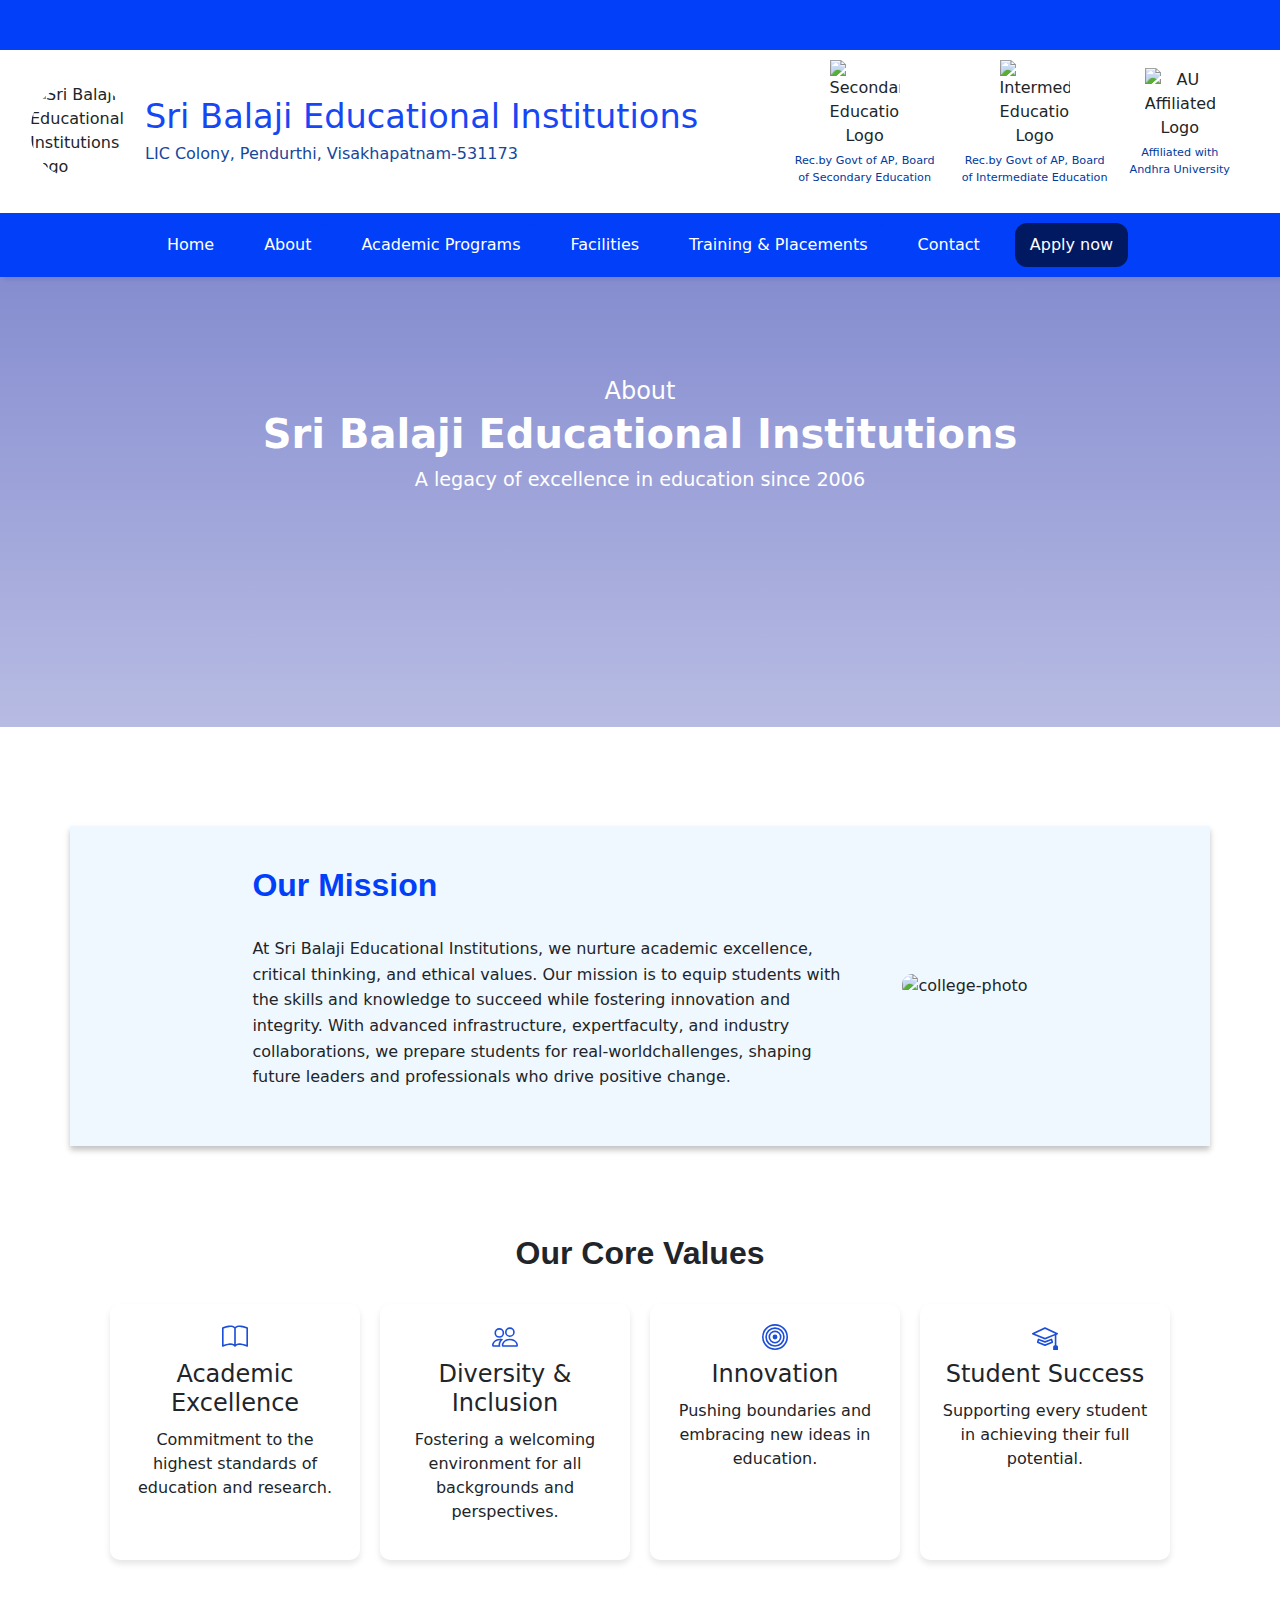
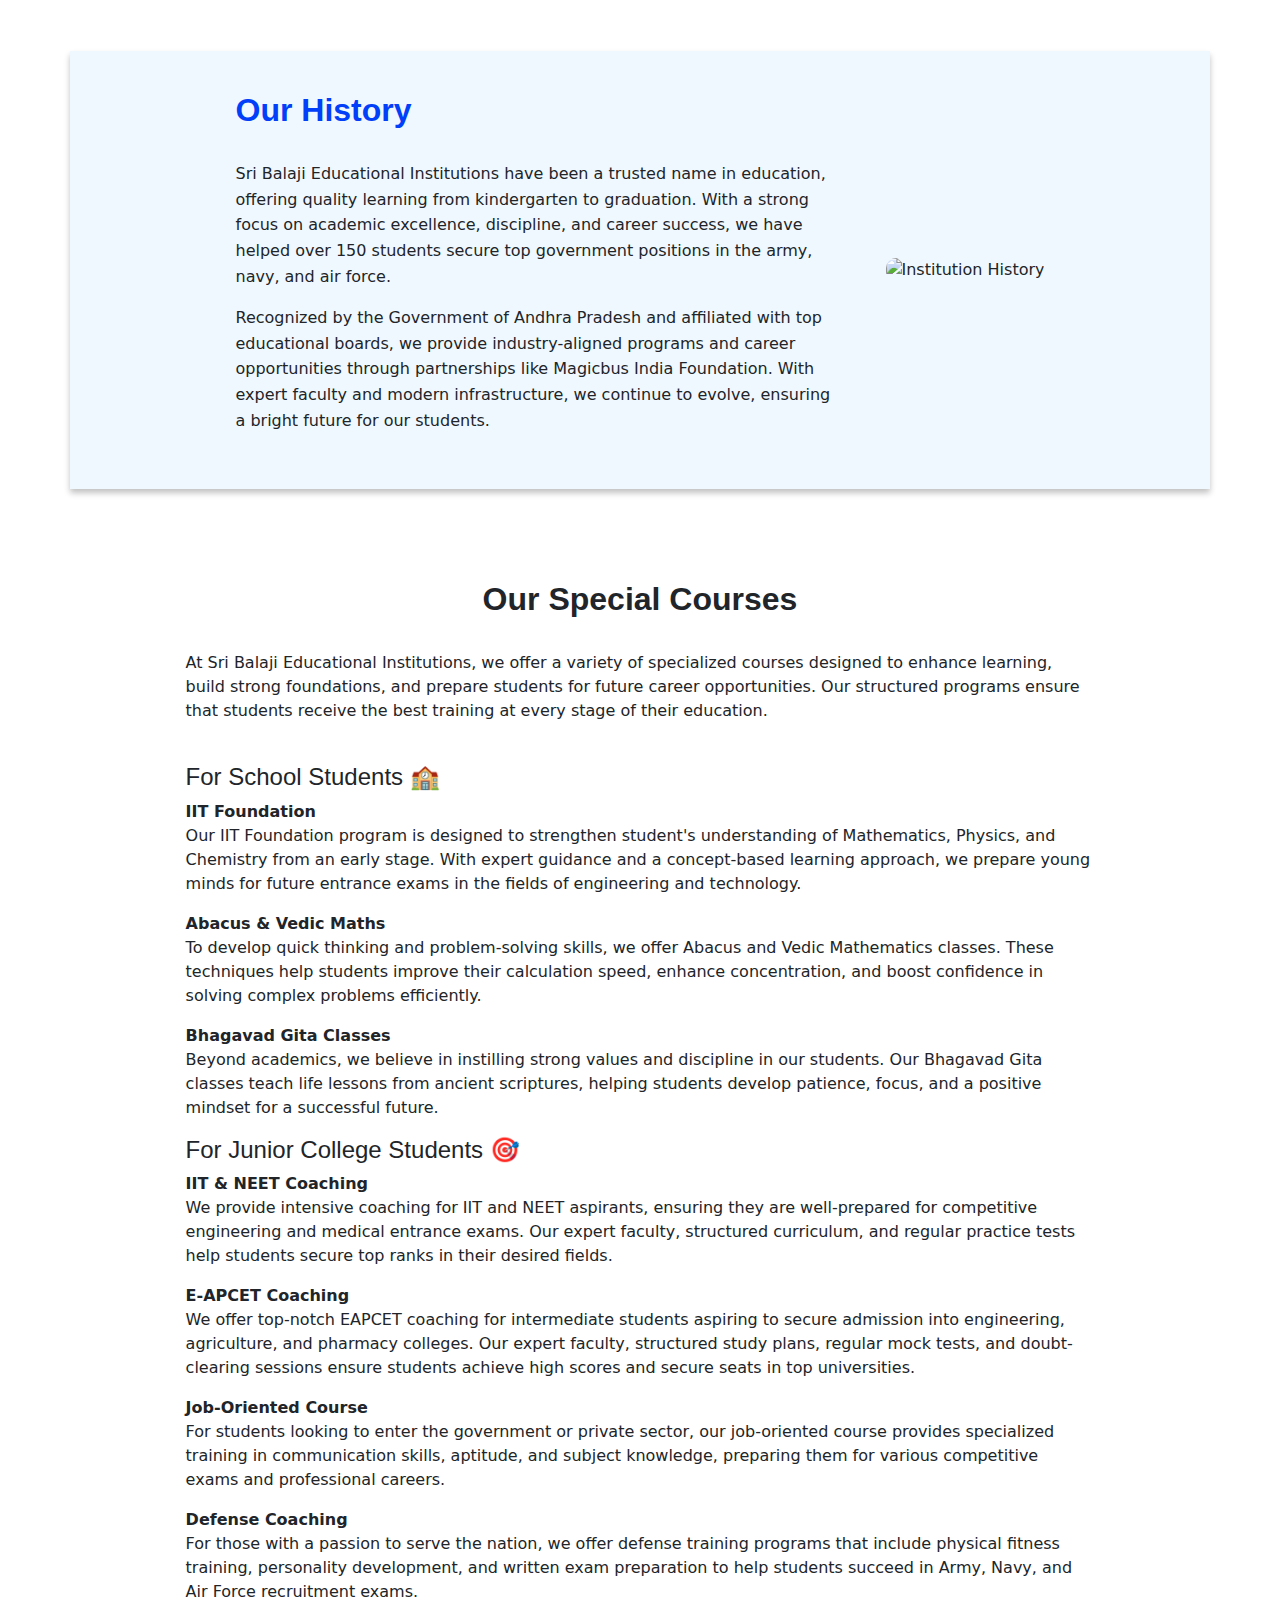
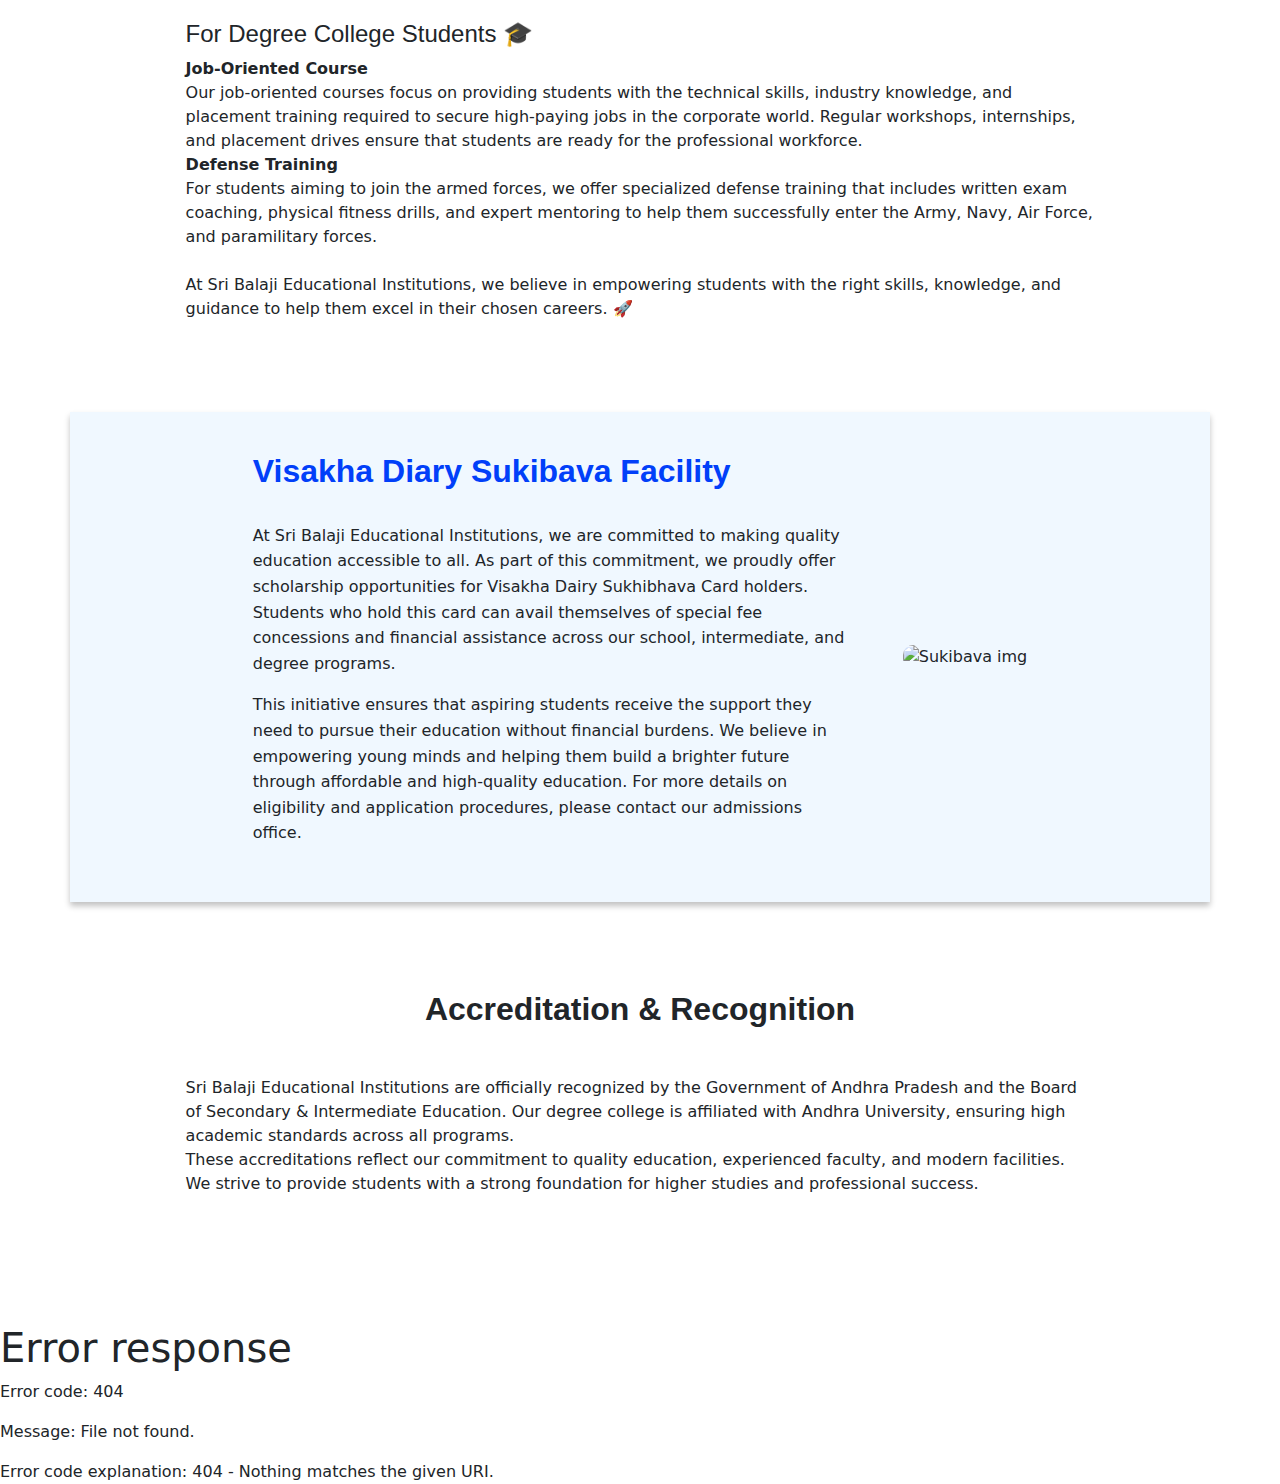
==== about.html @ daef5cfc "made some changes in color" ====
<!DOCTYPE html>
<html lang="en">
<head>
    <meta charset="UTF-8">
    <meta name="viewport" content="width=device-width, initial-scale=1.0">
    <title>Sri Balaji Educational Institutions</title>
    <link rel="stylesheet" href="header.css">
    <link rel="stylesheet" href="footer.css">
    <link rel="stylesheet" href="about.css">
    <link rel="stylesheet" href="https://cdn.jsdelivr.net/npm/bootstrap@5.3.3/dist/css/bootstrap.min.css">
    <link href="https://fonts.googleapis.com/css2?family=Roboto:wght@400;700&family=Open+Sans:wght@400;600&display=swap" rel="stylesheet">
    <link rel="icon" href="./Images/Favicon.png">
</head>
<body>
  <div id="header"></div>
    
  <div class="about-header">
      <h3>About </h3>
    <h2>Sri Balaji Educational Institutions</h2>
    <h6>A legacy of excellence in education since 2006</h6>
  </div><br> <br>

  <section class="container mission">
       <div class="text" >
        <h2>Our Mission</h2><br>
        <p>At Sri Balaji Educational Institutions, we nurture academic excellence, critical thinking, and ethical values. Our mission is to equip students with the skills and knowledge to succeed while fostering innovation and integrity.

        With advanced infrastructure, expertfaculty, and industry collaborations, we prepare students for real-worldchallenges, shaping future leaders and professionals who drive positive change.</p>
       </div>
        <img src="/Images/Mission DP.jpg" alt="college-photo">
  </section><br><br>

<section class="details">
  <h2>Our Core Values</h2><br>
  <div class="values">
      <div class="value-box">
        <svg xmlns="http://www.w3.org/2000/svg" width="26" height="26" fill="#1d4ed8" class="bi bi-book" viewBox="0 0 16 16">
          <path d="M1 2.828c.885-.37 2.154-.769 3.388-.893 1.33-.134 2.458.063 3.112.752v9.746c-.935-.53-2.12-.603-3.213-.493-1.18.12-2.37.461-3.287.811zm7.5-.141c.654-.689 1.782-.886 3.112-.752 1.234.124 2.503.523 3.388.893v9.923c-.918-.35-2.107-.692-3.287-.81-1.094-.111-2.278-.039-3.213.492zM8 1.783C7.015.936 5.587.81 4.287.94c-1.514.153-3.042.672-3.994 1.105A.5.5 0 0 0 0 2.5v11a.5.5 0 0 0 .707.455c.882-.4 2.303-.881 3.68-1.02 1.409-.142 2.59.087 3.223.877a.5.5 0 0 0 .78 0c.633-.79 1.814-1.019 3.222-.877 1.378.139 2.8.62 3.681 1.02A.5.5 0 0 0 16 13.5v-11a.5.5 0 0 0-.293-.455c-.952-.433-2.48-.952-3.994-1.105C10.413.809 8.985.936 8 1.783"/>
        </svg>    
          <h4>Academic Excellence</h4>
          <p>Commitment to the highest standards of education and research.</p>
      </div>
      <div class="value-box">
        <svg xmlns="http://www.w3.org/2000/svg" width="26" height="26" fill="#1d4ed8" class="bi bi-people" viewBox="0 0 16 16">
          <path d="M15 14s1 0 1-1-1-4-5-4-5 3-5 4 1 1 1 1zm-7.978-1L7 12.996c.001-.264.167-1.03.76-1.72C8.312 10.629 9.282 10 11 10c1.717 0 2.687.63 3.24 1.276.593.69.758 1.457.76 1.72l-.008.002-.014.002zM11 7a2 2 0 1 0 0-4 2 2 0 0 0 0 4m3-2a3 3 0 1 1-6 0 3 3 0 0 1 6 0M6.936 9.28a6 6 0 0 0-1.23-.247A7 7 0 0 0 5 9c-4 0-5 3-5 4q0 1 1 1h4.216A2.24 2.24 0 0 1 5 13c0-1.01.377-2.042 1.09-2.904.243-.294.526-.569.846-.816M4.92 10A5.5 5.5 0 0 0 4 13H1c0-.26.164-1.03.76-1.724.545-.636 1.492-1.256 3.16-1.275ZM1.5 5.5a3 3 0 1 1 6 0 3 3 0 0 1-6 0m3-2a2 2 0 1 0 0 4 2 2 0 0 0 0-4"/>
        </svg>
          <h4>Diversity & Inclusion</h4>
          <p>Fostering a welcoming environment for all backgrounds and perspectives.</p>
      </div>
      <div class="value-box">
        <svg xmlns="http://www.w3.org/2000/svg" width="26" height="26" fill="#1d4ed8" class="bi bi-bullseye" viewBox="0 0 16 16">
          <path d="M8 15A7 7 0 1 1 8 1a7 7 0 0 1 0 14m0 1A8 8 0 1 0 8 0a8 8 0 0 0 0 16"/>
          <path d="M8 13A5 5 0 1 1 8 3a5 5 0 0 1 0 10m0 1A6 6 0 1 0 8 2a6 6 0 0 0 0 12"/>
          <path d="M8 11a3 3 0 1 1 0-6 3 3 0 0 1 0 6m0 1a4 4 0 1 0 0-8 4 4 0 0 0 0 8"/>
          <path d="M9.5 8a1.5 1.5 0 1 1-3 0 1.5 1.5 0 0 1 3 0"/>
        </svg>
          <h4>Innovation</h4>
          <p>Pushing boundaries and embracing new ideas in education.</p>
      </div>
      <div class="value-box">
        <svg xmlns="http://www.w3.org/2000/svg" width="26" height="26" fill="#1d4ed8" class="bi bi-mortarboard" viewBox="0 0 16 16">
          <path d="M8.211 2.047a.5.5 0 0 0-.422 0l-7.5 3.5a.5.5 0 0 0 .025.917l7.5 3a.5.5 0 0 0 .372 0L14 7.14V13a1 1 0 0 0-1 1v2h3v-2a1 1 0 0 0-1-1V6.739l.686-.275a.5.5 0 0 0 .025-.917zM8 8.46 1.758 5.965 8 3.052l6.242 2.913z"/>
          <path d="M4.176 9.032a.5.5 0 0 0-.656.327l-.5 1.7a.5.5 0 0 0 .294.605l4.5 1.8a.5.5 0 0 0 .372 0l4.5-1.8a.5.5 0 0 0 .294-.605l-.5-1.7a.5.5 0 0 0-.656-.327L8 10.466zm-.068 1.873.22-.748 3.496 1.311a.5.5 0 0 0 .352 0l3.496-1.311.22.748L8 12.46z"/>
        </svg>
          <h4>Student Success</h4>
          <p>Supporting every student in achieving their full potential.</p>
      </div>
  </div>
  </section>

 <section class="container history">
    <div class="text">
        <h2>Our History</h2><br>
        <p>Sri Balaji Educational Institutions have been a trusted name in education, offering quality learning from kindergarten to graduation. With a strong focus on academic excellence, discipline, and career success, we have helped over 150 students secure top government positions in the army, navy, and air force.</p>
        <p>
          Recognized by the Government of Andhra Pradesh and affiliated with top educational boards, we provide industry-aligned programs and career opportunities through partnerships like Magicbus India Foundation. With expert faculty and modern infrastructure, we continue to evolve, ensuring a bright future for our students.
        </p>
    </div>
    <img src="/Images/College Photo-2.jpg" alt="Institution History">
 </section>

 <section class="special">
    <h2>Our Special Courses</h2><br>
    <p>At Sri Balaji Educational Institutions, we offer a variety of specialized courses designed to enhance learning, build strong foundations, and prepare students for future career opportunities. Our structured programs ensure that students receive the best training at every stage of their education.</p><br>

      <div>
        <h4>For School Students 🏫</h4>
        <div class="scl-spl">
          <p><b>IIT Foundation</b><br>
          Our IIT Foundation program is designed to strengthen student's understanding of Mathematics, Physics, and Chemistry from an early stage. With expert guidance and a concept-based learning approach, we prepare young minds for future entrance exams in the fields of engineering and technology.</p>
          
          <p><b>Abacus & Vedic Maths</b><br>
          To develop quick thinking and problem-solving skills, we offer Abacus and Vedic Mathematics classes. These techniques help students improve their calculation speed, enhance concentration, and boost confidence in solving complex problems efficiently.</p>

          <p><b>Bhagavad Gita Classes</b><br>
          Beyond academics, we believe in instilling strong values and discipline in our students. Our Bhagavad Gita classes teach life lessons from ancient scriptures, helping students develop patience, focus, and a positive mindset for a successful future.</p>
        </div>
      </div>
      
      <div>
        <h4>For Junior College Students 🎯</h4>
        <div class="int-spl">
          <p><b>IIT & NEET Coaching</b><br>We provide intensive coaching for IIT and NEET aspirants, ensuring they are well-prepared for competitive engineering and medical entrance exams. Our expert faculty, structured curriculum, and regular practice tests help students secure top ranks in their desired fields.</p>

          <p><b>E-APCET Coaching</b><br>
            We offer top-notch EAPCET coaching for intermediate students aspiring to secure admission into engineering, agriculture, and pharmacy colleges. Our expert faculty, structured study plans, regular mock tests, and doubt-clearing sessions ensure students achieve high scores and secure seats in top universities.</p>
          
          <p><b>Job-Oriented Course</b><br>
            For students looking to enter the government or private sector, our job-oriented course provides specialized training in communication skills, aptitude, and subject knowledge, preparing them for various competitive exams and professional careers.</p>  

          <p> <b>Defense Coaching</b><br>
            For those with a passion to serve the nation, we offer defense training programs that include physical fitness training, personality development, and written exam preparation to help students succeed in Army, Navy, and Air Force recruitment exams.</p>  
        </div>
      </div>
      
      <h4>For Degree College Students 🎓</h4>
      <b>Job-Oriented Course</b><br>
      Our job-oriented courses focus on providing students with the technical skills, industry knowledge, and placement training required to secure high-paying jobs in the corporate world. Regular workshops, internships, and placement drives ensure that students are ready for the professional workforce.<br>
      
      <b>Defense Training</b><br>
      For students aiming to join the armed forces, we offer specialized defense training that includes written exam coaching, physical fitness drills, and expert mentoring to help them successfully enter the Army, Navy, Air Force, and paramilitary forces.<br><br>
      
      At Sri Balaji Educational Institutions, we believe in empowering students with the right skills, knowledge, and guidance to help them excel in their chosen careers. 🚀
      
 </section>

<section class="container vsk-dairy-facility">
  <div class="text">
    <h2>Visakha Diary Sukibava Facility</h2><br>
    <p>
      At Sri Balaji Educational Institutions, we are committed to making quality education accessible to all. As part of this commitment, we proudly offer scholarship opportunities for Visakha Dairy Sukhibhava Card holders. Students who hold this card can avail themselves of special fee concessions and financial assistance across our school, intermediate, and degree programs. 
    </p>
    <p>
      This initiative ensures that aspiring students receive the support they need to pursue their education without financial burdens. We believe in empowering young minds and helping them build a brighter future through affordable and high-quality education. For more details on eligibility and application procedures, please contact our admissions office.
    </p>
  </div>
  <img src="/Images/Sukibava.png" alt="Sukibava img">
</section><br><br>

<div class="credits">
  <h2>Accreditation & Recognition</h2>
  <p>Sri Balaji Educational Institutions are officially recognized by the Government of Andhra Pradesh and the Board of Secondary & Intermediate Education. Our degree college is affiliated with Andhra University, ensuring high academic standards across all programs.<br>These accreditations reflect our commitment to quality education, experienced faculty, and modern facilities. We strive to provide students with a strong foundation for higher studies and professional success.</p>
</div><br><br><br>

<div id="footer"></div>
<script src="script.js"></script>
</body>
</html>
---- header.css ----
body {
    margin: 0;
    font-family: Arial, sans-serif;
    height: 200vh;
}
.up-head{
    background-color: rgb(1, 63, 249);
    width: 100%;
    height: 50px;
}
.header {
    display: flex;
    justify-content: space-between; /* Space between left and right sections */
    align-items: center; /* Vertically align items */
    background-color: rgb(255, 255, 255);
    border-radius: 10px;
    padding: 10px 20px; /* Add padding for spacing */
}

.left-section {
    display: flex;
    align-items: center;
    gap: 15px; /* Adds space between logo and text */
    margin: 0 10px;
}

.left-section img {
    width: 100px; /* Responsive width */
    height: auto; /* Maintains aspect ratio */
    object-fit: contain;
    border-radius: 100%;
}

.left-section div {
    display: flex;
    flex-direction: column;
}

.left-section h1 {
    font-size: 2.1rem;
    margin: 0;
    color: #1747f4;
}

.left-section p {
    margin: 5px 0 0;
    font-size: 1rem;
    color: #16479b;
}

/* Right Section */
.right-section {
    display: flex;
    gap: 20px; /* Adds spacing between logo containers */
    align-items: center;
    margin: 0 30px;
}

.logo-container {
    display: flex;
    flex-direction: column; /* Stack logo and text vertically */
    align-items: center; /* Center align items */
    text-align: center;
    max-width: 150px; /* Optional: Constrain width for logos and text */
}

.logo-container img {
    width: 70px; /* Adjust logo size */
    height: auto; /* Maintain aspect ratio */
    object-fit: contain;
    transition: transform 0.3s ease; /* Smooth hover effect */
}

.logo-container img:hover {
    transform: scale(1.1); /* Slight zoom effect on hover */
}

.logo-container p {
    margin-top: 5px; /* Space between logo and text */
    font-size: 0.7rem;
    color: #003a9d; /* Text color */
}

/* Hide short text by default */
.short-text {
    display: none;
}

/* Responsive Design */
@media (max-width: 768px) {
    .header {
        flex-direction: column; /* Stack sections vertically */
        align-items: center;
        text-align: center;
        gap: 10px;
    }

    .left-section img {
        width: 60px;
        display: none; /* Adjust logo size for smaller screens */
    }

    .left-section h1 {
        font-size: 1.20rem;
    }

    .left-section p {
        font-size: 0.8rem;
    }

    .right-section {
        flex-wrap: wrap; /* Allows logos to wrap to a new line */
        justify-content: center;
        gap: 10px;
    }

    .logo-container {
        max-width: 80px; /* Shrink the logo container width */
    }

    .logo-container img {
        width: 40px;
        flex-direction: row; /* Reduce logo size for smaller devices */
    }

    .logo-container p {
        font-size: 0.60rem; /* Slightly smaller text */
    }

    .full-text {
        display: none; /* Hide the full text */
    }

    .short-text {
        display: block; /* Show the short text */
        font-size: 0.85rem; /* Slightly smaller font for short text */
    }
}

/* styles for .clg-navbar */ 
.clg-navbar {
    display: flex;
    justify-content: center; /* Center content */
    align-items: center;
    gap: 20px; /* Ensure even spacing between all buttons */
    padding: 10px 0;
    flex-wrap: wrap; /* Allow wrapping on smaller screens */
    box-shadow: 3px 3px 5px rgba(0, 0, 0, 0.1);
    background-color: rgb(1, 63, 249);
    transition: all 0.3s ease-in-out; /* Smooth transition */    
}
.fixed-nav {
    position: fixed;
    top: 0;
    width: 100%;
    z-index: 500;
    background-color: rgb(1, 63, 249); /* Adjust if needed */
    box-shadow: 0 4px 6px rgba(0, 0, 0, 0.1);
    padding: 10px 0; /* Ensure padding remains same */

}

.fixed-nav-padding {
    padding-top: 60px; /* Adjust based on navbar height */
}
/* Fix Content Shift */
body.fixed-nav-padding {
    padding-top: 60px; /* Prevents content jumping */
}

.clg-navbar a{
    text-decoration: none;
    padding: 10px 15px;
    border-radius: 5px;
    background-color: rgb(1, 63, 249);
    font-size: 1rem;
    transition: 0.3s ease;
    color: rgb(255, 255, 255);
}

.clg-navbar a:hover {
   background-color: rgb(169, 209, 244);
   color: rgb(27, 25, 25);
}

.dropdown{
    position: relative;
    display: inline-block;
}
.dropdown-btn{
    cursor: pointer;
    background-color: aliceblue;
    padding: 10px 15px;
    border-radius: 5px;
    display: block;
}
.dropdown-content {
    display: none;
    position: absolute;
    background-color: white;
    min-width: 150px;
    box-shadow: 0px 8px 16px rgba(0, 0, 0, 0.1);
    border-radius: 5px;
    flex-direction: column;
    left: 0;
    z-index: 200;
}
.dropdown-content a {
    padding: 10px;
    display: block;
    color: black;
    text-decoration: none;
    background-color: aliceblue;
}
.dropdown-content a:hover {
    background-color: #2151ff;
    color: rgb(229, 226, 226);
}
.dropdown:hover .dropdown-content {
    display: block;
}

/* Wrap both "Home" and other buttons in a flex container */
.clg-navbar > * {
    display: flex;
    align-items: center;
    gap: 20px; /* Ensures equal spacing between all elements */
}

.a-btn{
    background-color: #011961 !important;
    color: rgb(255, 255, 255) !important;
    border-radius: 12px !important; 
}
.a-btn:hover{
    background-color: #052480 !important;
    border: 2px solid rgb(173, 208, 236); 
}
  

/* Menu Icon (Hidden on Large Screens) */
.menu-icon {
    font-size: 1.8rem;
    background: none;
    border: none;
    cursor: pointer;
    display: none; /* Hidden on large screens */
    position: absolute;
    right: 20px;
    color: whitesmoke;
}
/* Sidebar (Initially Hidden for Small Screens) */
.sidebar {
    display: none;
    flex-direction: column;
    position: fixed;
    top: 0;
    right: 0;
    width: 250px;
    height: 100vh;
    background: rgb(255, 255, 255);
    box-shadow: -4px 0 6px rgba(0, 0, 0, 0.1);
    padding: 20px;
    z-index: 999;
}
/* Sidebar Buttons */
.sidebar a {
    text-decoration: none;
    display: block;
    color: black;
    padding: 12px;
    font-size: 1rem;
    background-color: transparent;
    cursor: pointer;
    transition: 0.3s;
}

.sidebar a:hover {
    background-color: #012dcb;
    color: white;
}

.sidebar-dropdown-content{
    display: none;
    padding-left: 20px;
}
.sidebar-dropdown-btn{
    cursor: pointer;
    display: block;
    padding: 12px;
}
.sidebar-dropdown-content a{
    display: block;
    padding: 8px;
}
/* Close Icon */
.close-icon {
    font-size: 1.6rem;
    background: none;
    border: none;
    align-self: flex-end;
    cursor: pointer;
}

/* Responsive Styles */
@media (max-width: 768px) {
    .clg-navbar {
        justify-content: space-between; /* Move home button to left */
    }

    .nav-buttons {
        display: none; /* Hide normal buttons on small screens */
    }

    .menu-icon {
        display: block; /* Show menu icon on small screens */
    }
}
---- about.css ----
body {
    margin: 0;
    font-family: Arial, sans-serif;
    line-height:1.6;
    background-color: #f9f9f9;
}
.about-header {
    background-image: linear-gradient(rgba(21, 35, 164, 0.518), rgba(21, 35, 164, 0.304)), url('/Images/College\ Photo-1.jpg');
    background-repeat: no-repeat;
    background-size:cover;
    background-position: center;
    color: white;
    text-align: center;
    padding: 100px 20px;
    width: 100%;
    height: 50vh;
}
.about-header h2{
      font-size: 2.5rem;
      font-weight: 600;
      margin-bottom: 10px;    
} 
.about-header h3{
     font-size: 1.5rem;
     margin-bottom: 5px;
} 
.about-header h6{
     font-size: 1.2rem;  
}
.container {
    display: flex;
    flex-wrap: wrap;
    justify-content: center;
    align-items: center;
    padding: 40px 20px;
    gap: 40px;
    max-width: 87%;
    margin: auto;
    gap: 50px;
    background-color:aliceblue;
    margin-top: 4%;
    box-shadow: 0 4px 6px rgba(0, 0, 0, 0.244);
    padding-left: 8%; /* Space from the left */
    padding-right: 8%; /* Space from the right */
}

.text{
    flex: 1;
    max-width: 600px;
}
.text h2, .vsk-dairy-facility h2{
    font-family: 'Lucida Sans', 'Lucida Sans Regular', 'Lucida Grande', 'Lucida Sans Unicode', Geneva, Verdana, sans-serif;
    font-weight: 700;
    color: rgb(1, 63, 249);
}
.text p{
    line-height: 1.6;
}
.container img {
    max-width: 350px;
    height: auto;
    border-radius: 10px;
}
.details{
    text-align: center;
    padding: 40px 20px;
    background-color: white;
}
.details h2, .special h2, .credits h2{
    font-family: 'Lucida Sans', 'Lucida Sans Regular', 'Lucida Grande', 'Lucida Sans Unicode', Geneva, Verdana, sans-serif;
    font-weight: 700;
}
.values {
    display: flex;
    flex-wrap: wrap;
    justify-content: center;
    gap: 20px;
}
.value-box{
    background: #fff;
    box-shadow: 0 4px 6px rgba(0, 0, 0, 0.1);
    max-width: 250px;
    text-align: center;
    padding: 20px;
    border-radius: 10px;
}
.value-box h4{
    margin: 10px 0;
}
.history {
    background-color: aliceblue;
}
.history img{
    max-width: 400px;
    height: auto;
    border-radius: 10px; 
}
.scl-spl{
    display: flex;
    flex-direction: column;
}
.vsk-dairy-facility img{
    max-width: 400px;
    height: auto;
    border-radius: 10px;
}
.credits {
    display: flex;
    flex-direction: row; /* Arrange items side by side */
    align-items: center;
    justify-content: center;
    gap: 40px;
    padding: 40px 20px;
    flex-wrap: wrap; /* Ensures responsiveness */
    max-width: 87%; /* Controls width, adjust as needed */
    margin: auto; /* Centers the container */
    padding-left: 8%; /* Space from the left */
    padding-right: 8%; /* Space from the right */
}
.credits p{
    font-size: 1rem;
}
    
@media (max-width: 768px) {
    .container {
        flex-direction: column;
        text-align: center;
    }
    .container img {
        max-width: 100%;
    }
    .values {
        align-items: center;
    }
    .about-header h2 {
        font-size: 2rem;
    }
    .about-header h3 {
        font-size: 1.2rem;
    }
    .about-header h6 {
        font-size: 1rem;
    }
    .text {
        text-align: center;
    }
    .value-box {
        margin: auto;
    }
}
.special{
    justify-content: center;
    gap: 20px;
    padding: 40px 20px;
    max-width: 87%;
    margin: 4% auto;
    padding-left: 8%;
    padding-right: 8%;
}
.special h4{
    font-family: 'Lucida Sans', 'Lucida Sans Regular', 'Lucida Grande', 'Lucida Sans Unicode', Geneva, Verdana, sans-serif;
    font-weight: 500;
}
.special h2{
    text-align: center;
}
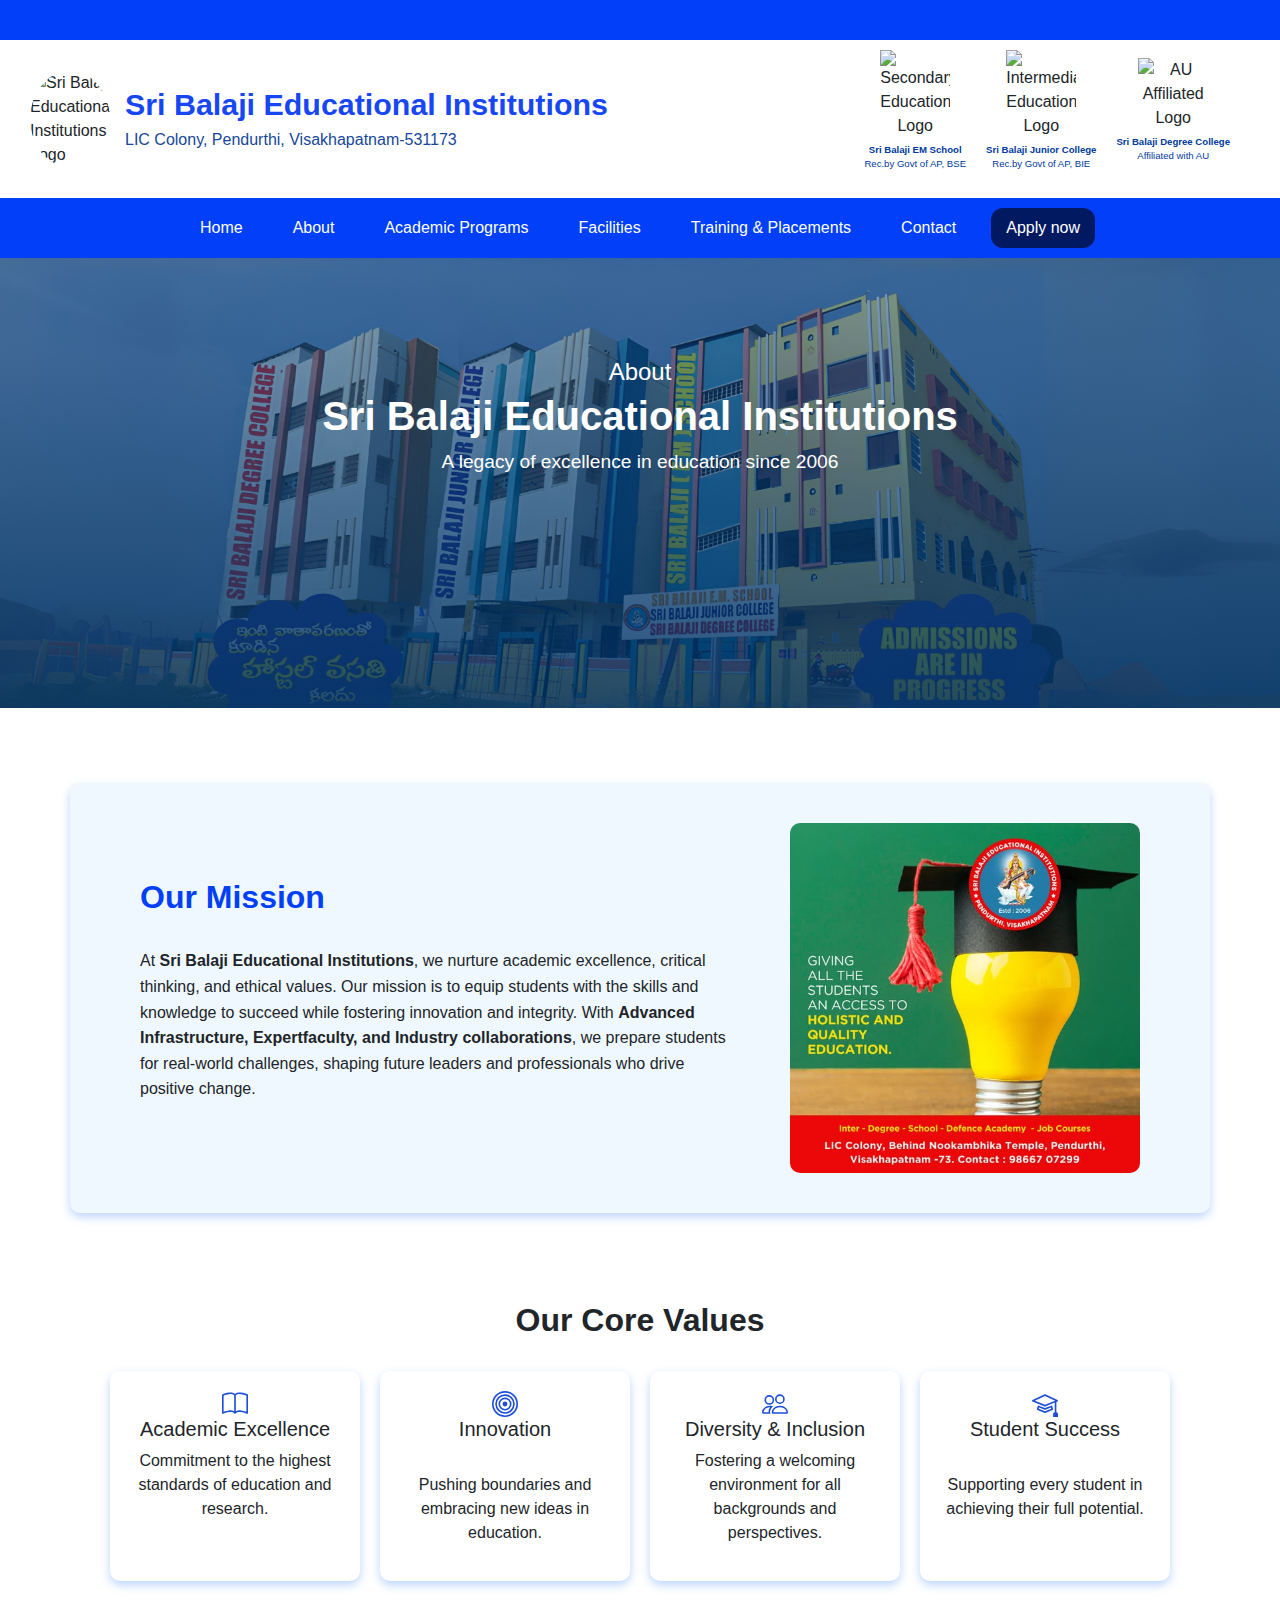
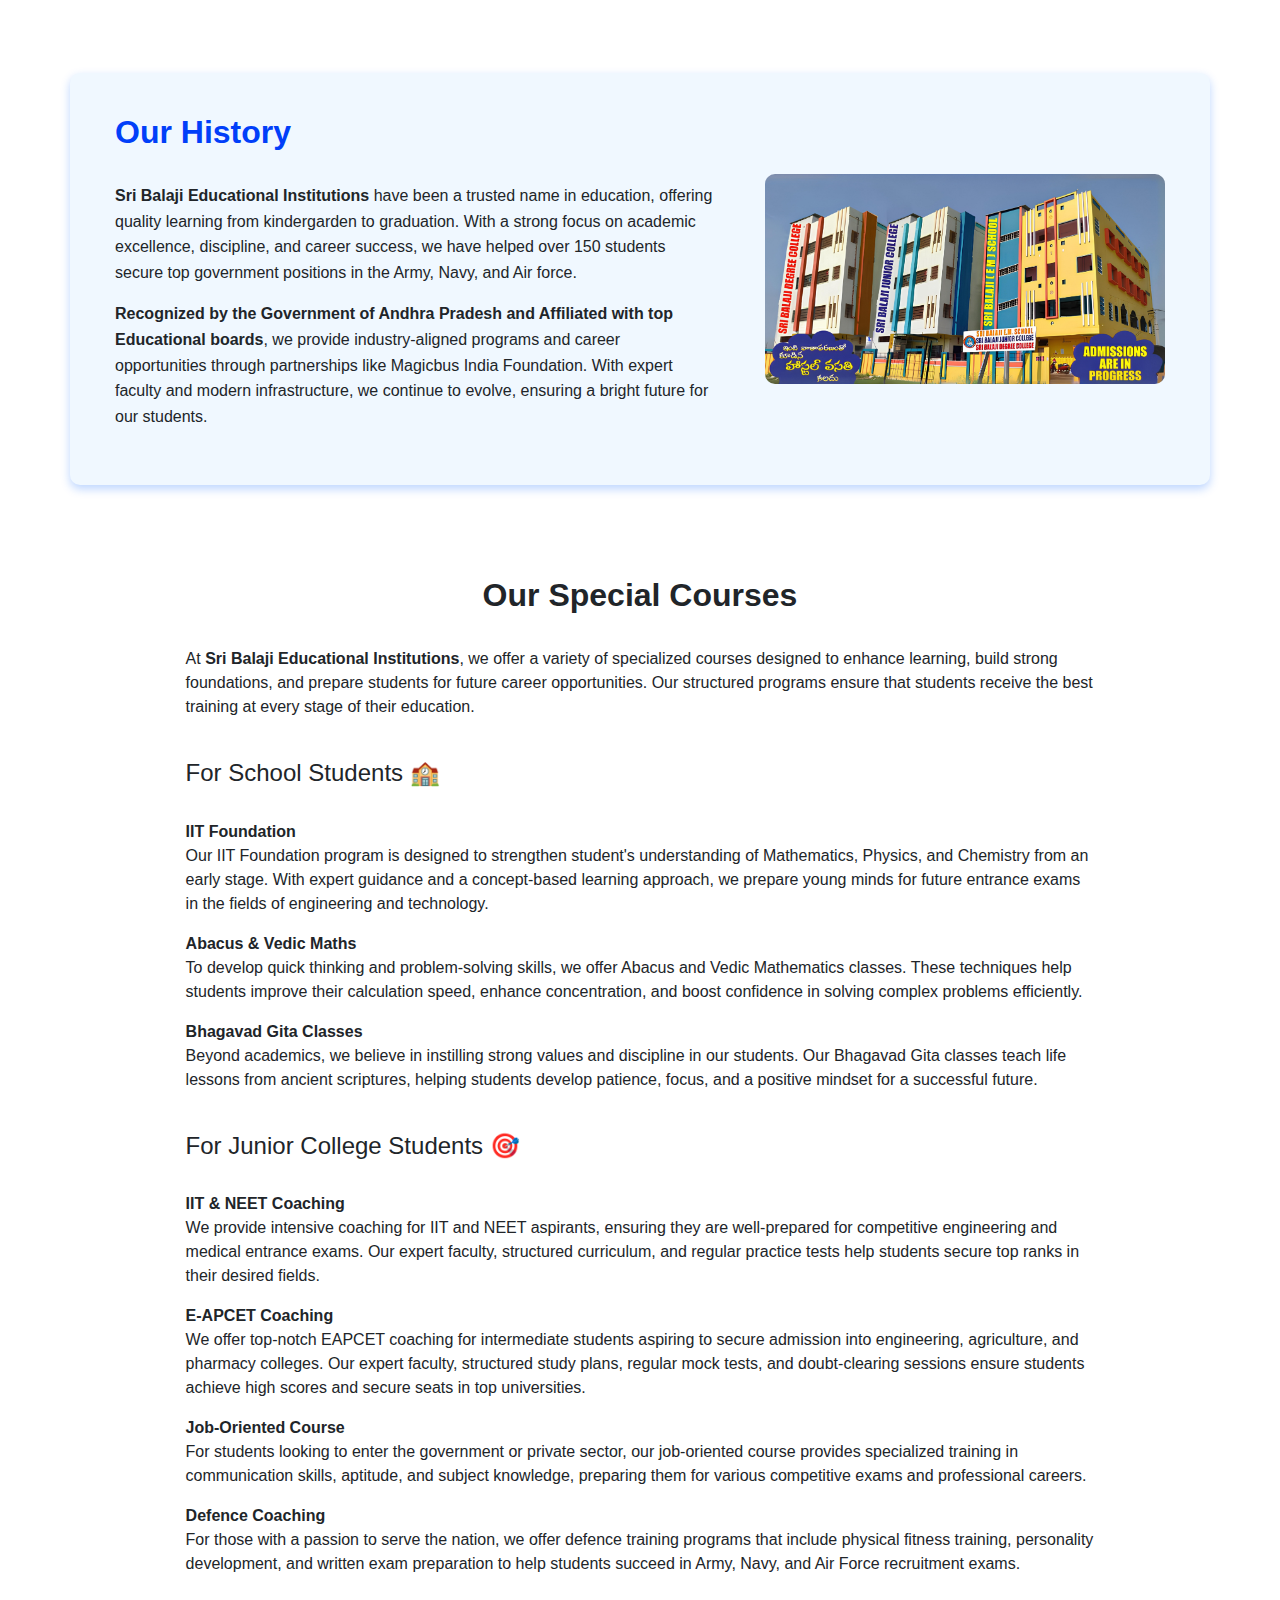
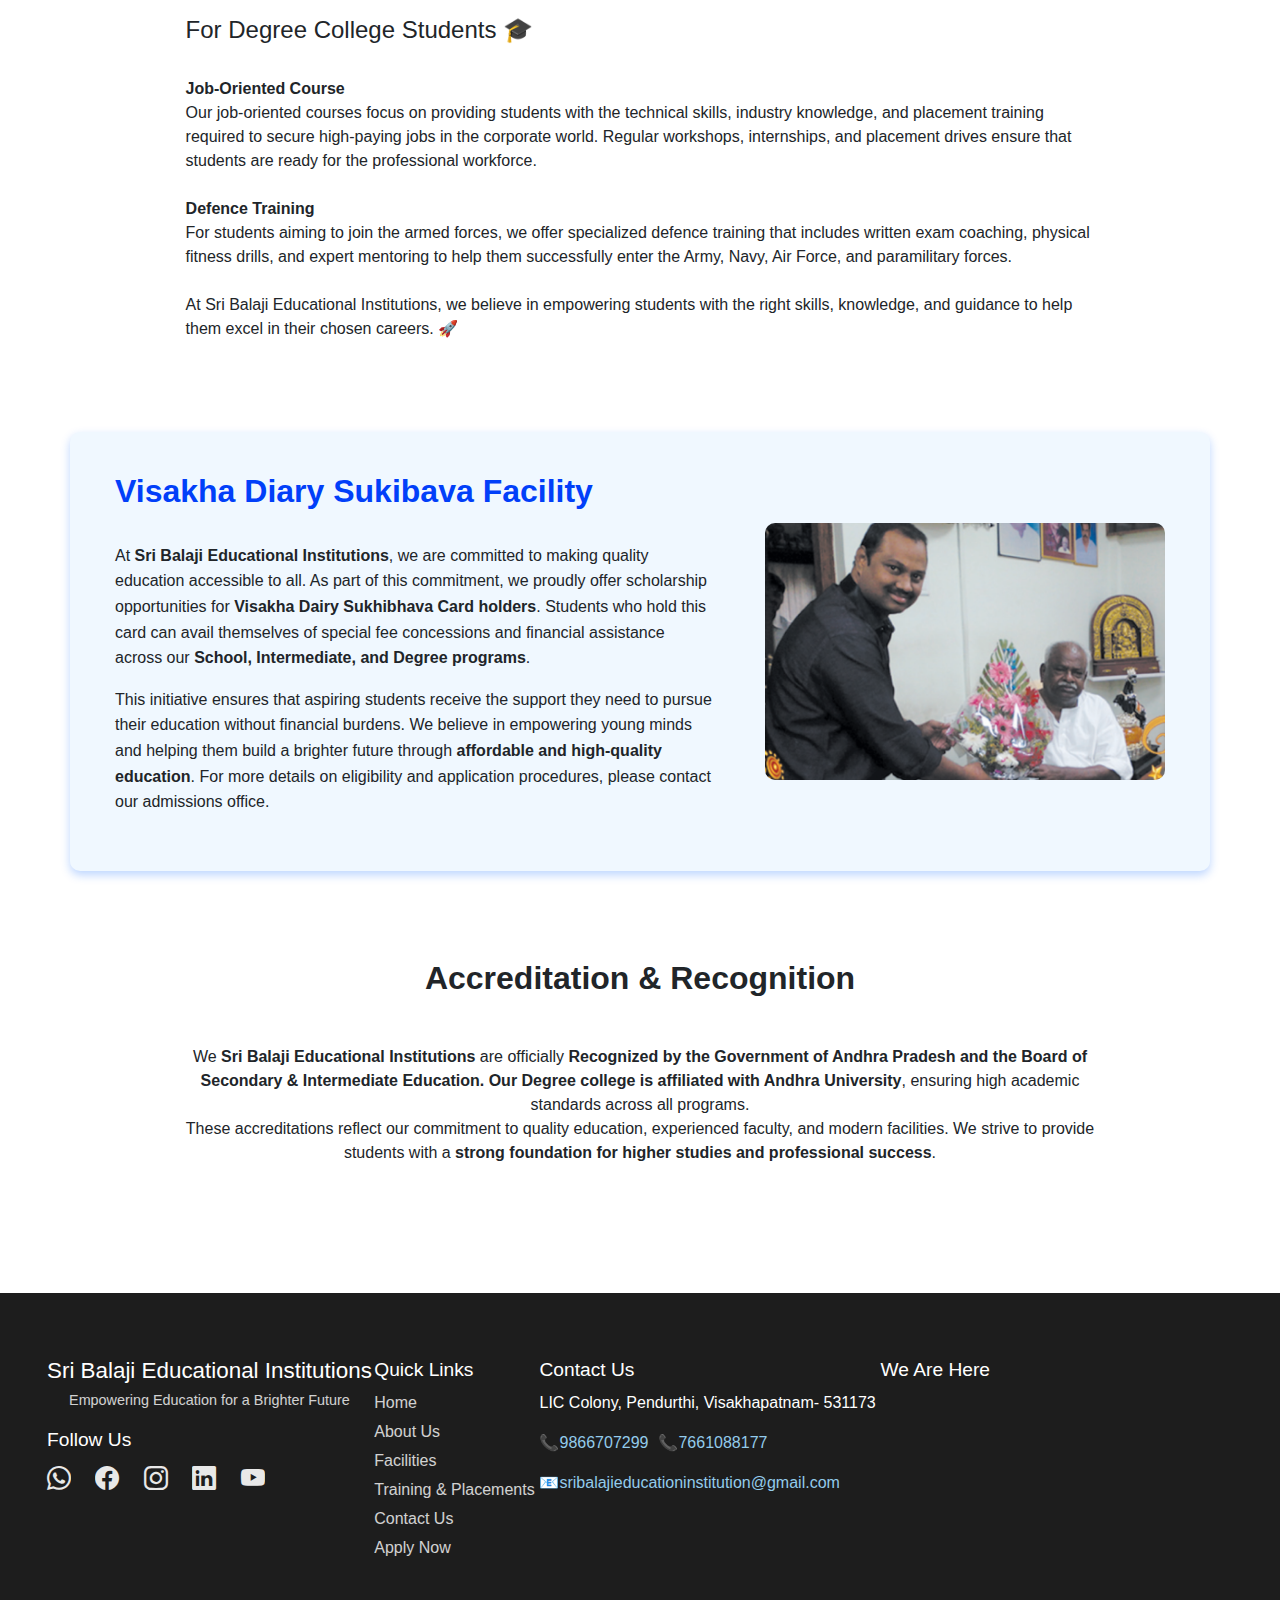
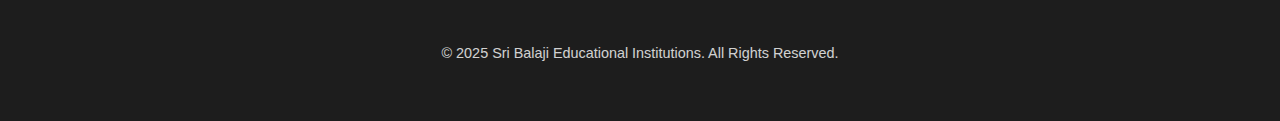
==== commit c8695044: "completed clg website" ====
--- a/about.html
+++ b/about.html
@@ -15,17 +15,17 @@
   <div id="header"></div>
     
   <div class="about-header">
-      <h3>About </h3>
+      <h3>About</h3>
     <h2>Sri Balaji Educational Institutions</h2>
     <h6>A legacy of excellence in education since 2006</h6>
-  </div><br> <br>
+  </div><br>
 
   <section class="container mission">
-       <div class="text" >
+       <div class="info" >
         <h2>Our Mission</h2><br>
-        <p>At Sri Balaji Educational Institutions, we nurture academic excellence, critical thinking, and ethical values. Our mission is to equip students with the skills and knowledge to succeed while fostering innovation and integrity.
+        <p>At <b>Sri Balaji Educational Institutions</b>, we nurture academic excellence, critical thinking, and ethical values. Our mission is to equip students with the skills and knowledge to succeed while fostering innovation and integrity.
 
-        With advanced infrastructure, expertfaculty, and industry collaborations, we prepare students for real-worldchallenges, shaping future leaders and professionals who drive positive change.</p>
+        With <strong>Advanced Infrastructure, Expertfaculty, and Industry collaborations</strong>, we prepare students for real-world challenges, shaping future leaders and professionals who drive positive change.</p>
        </div>
         <img src="/Images/Mission DP.jpg" alt="college-photo">
   </section><br><br>
@@ -37,15 +37,8 @@
         <svg xmlns="http://www.w3.org/2000/svg" width="26" height="26" fill="#1d4ed8" class="bi bi-book" viewBox="0 0 16 16">
           <path d="M1 2.828c.885-.37 2.154-.769 3.388-.893 1.33-.134 2.458.063 3.112.752v9.746c-.935-.53-2.12-.603-3.213-.493-1.18.12-2.37.461-3.287.811zm7.5-.141c.654-.689 1.782-.886 3.112-.752 1.234.124 2.503.523 3.388.893v9.923c-.918-.35-2.107-.692-3.287-.81-1.094-.111-2.278-.039-3.213.492zM8 1.783C7.015.936 5.587.81 4.287.94c-1.514.153-3.042.672-3.994 1.105A.5.5 0 0 0 0 2.5v11a.5.5 0 0 0 .707.455c.882-.4 2.303-.881 3.68-1.02 1.409-.142 2.59.087 3.223.877a.5.5 0 0 0 .78 0c.633-.79 1.814-1.019 3.222-.877 1.378.139 2.8.62 3.681 1.02A.5.5 0 0 0 16 13.5v-11a.5.5 0 0 0-.293-.455c-.952-.433-2.48-.952-3.994-1.105C10.413.809 8.985.936 8 1.783"/>
         </svg>    
-          <h4>Academic Excellence</h4>
+          <h5>Academic Excellence</h5>
           <p>Commitment to the highest standards of education and research.</p>
-      </div>
-      <div class="value-box">
-        <svg xmlns="http://www.w3.org/2000/svg" width="26" height="26" fill="#1d4ed8" class="bi bi-people" viewBox="0 0 16 16">
-          <path d="M15 14s1 0 1-1-1-4-5-4-5 3-5 4 1 1 1 1zm-7.978-1L7 12.996c.001-.264.167-1.03.76-1.72C8.312 10.629 9.282 10 11 10c1.717 0 2.687.63 3.24 1.276.593.69.758 1.457.76 1.72l-.008.002-.014.002zM11 7a2 2 0 1 0 0-4 2 2 0 0 0 0 4m3-2a3 3 0 1 1-6 0 3 3 0 0 1 6 0M6.936 9.28a6 6 0 0 0-1.23-.247A7 7 0 0 0 5 9c-4 0-5 3-5 4q0 1 1 1h4.216A2.24 2.24 0 0 1 5 13c0-1.01.377-2.042 1.09-2.904.243-.294.526-.569.846-.816M4.92 10A5.5 5.5 0 0 0 4 13H1c0-.26.164-1.03.76-1.724.545-.636 1.492-1.256 3.16-1.275ZM1.5 5.5a3 3 0 1 1 6 0 3 3 0 0 1-6 0m3-2a2 2 0 1 0 0 4 2 2 0 0 0 0-4"/>
-        </svg>
-          <h4>Diversity & Inclusion</h4>
-          <p>Fostering a welcoming environment for all backgrounds and perspectives.</p>
       </div>
       <div class="value-box">
         <svg xmlns="http://www.w3.org/2000/svg" width="26" height="26" fill="#1d4ed8" class="bi bi-bullseye" viewBox="0 0 16 16">
@@ -54,84 +47,90 @@
           <path d="M8 11a3 3 0 1 1 0-6 3 3 0 0 1 0 6m0 1a4 4 0 1 0 0-8 4 4 0 0 0 0 8"/>
           <path d="M9.5 8a1.5 1.5 0 1 1-3 0 1.5 1.5 0 0 1 3 0"/>
         </svg>
-          <h4>Innovation</h4>
+          <h5>Innovation</h5><br>
           <p>Pushing boundaries and embracing new ideas in education.</p>
+      </div>
+      <div class="value-box">
+        <svg xmlns="http://www.w3.org/2000/svg" width="26" height="26" fill="#1d4ed8" class="bi bi-people" viewBox="0 0 16 16">
+          <path d="M15 14s1 0 1-1-1-4-5-4-5 3-5 4 1 1 1 1zm-7.978-1L7 12.996c.001-.264.167-1.03.76-1.72C8.312 10.629 9.282 10 11 10c1.717 0 2.687.63 3.24 1.276.593.69.758 1.457.76 1.72l-.008.002-.014.002zM11 7a2 2 0 1 0 0-4 2 2 0 0 0 0 4m3-2a3 3 0 1 1-6 0 3 3 0 0 1 6 0M6.936 9.28a6 6 0 0 0-1.23-.247A7 7 0 0 0 5 9c-4 0-5 3-5 4q0 1 1 1h4.216A2.24 2.24 0 0 1 5 13c0-1.01.377-2.042 1.09-2.904.243-.294.526-.569.846-.816M4.92 10A5.5 5.5 0 0 0 4 13H1c0-.26.164-1.03.76-1.724.545-.636 1.492-1.256 3.16-1.275ZM1.5 5.5a3 3 0 1 1 6 0 3 3 0 0 1-6 0m3-2a2 2 0 1 0 0 4 2 2 0 0 0 0-4"/>
+        </svg>
+          <h5>Diversity & Inclusion</h5>
+          <p>Fostering a welcoming environment for all backgrounds and perspectives.</p>
       </div>
       <div class="value-box">
         <svg xmlns="http://www.w3.org/2000/svg" width="26" height="26" fill="#1d4ed8" class="bi bi-mortarboard" viewBox="0 0 16 16">
           <path d="M8.211 2.047a.5.5 0 0 0-.422 0l-7.5 3.5a.5.5 0 0 0 .025.917l7.5 3a.5.5 0 0 0 .372 0L14 7.14V13a1 1 0 0 0-1 1v2h3v-2a1 1 0 0 0-1-1V6.739l.686-.275a.5.5 0 0 0 .025-.917zM8 8.46 1.758 5.965 8 3.052l6.242 2.913z"/>
           <path d="M4.176 9.032a.5.5 0 0 0-.656.327l-.5 1.7a.5.5 0 0 0 .294.605l4.5 1.8a.5.5 0 0 0 .372 0l4.5-1.8a.5.5 0 0 0 .294-.605l-.5-1.7a.5.5 0 0 0-.656-.327L8 10.466zm-.068 1.873.22-.748 3.496 1.311a.5.5 0 0 0 .352 0l3.496-1.311.22.748L8 12.46z"/>
         </svg>
-          <h4>Student Success</h4>
+          <h5>Student Success</h5><br>
           <p>Supporting every student in achieving their full potential.</p>
       </div>
   </div>
   </section>
 
  <section class="container history">
-    <div class="text">
+    <div class="info">
         <h2>Our History</h2><br>
-        <p>Sri Balaji Educational Institutions have been a trusted name in education, offering quality learning from kindergarten to graduation. With a strong focus on academic excellence, discipline, and career success, we have helped over 150 students secure top government positions in the army, navy, and air force.</p>
+        <p><b>Sri Balaji Educational Institutions</b> have been a trusted name in education, offering quality learning from kindergarden to graduation. With a strong focus on academic excellence, discipline, and career success, we have helped over 150 students secure top government positions in the Army, Navy, and Air force.</p>
         <p>
-          Recognized by the Government of Andhra Pradesh and affiliated with top educational boards, we provide industry-aligned programs and career opportunities through partnerships like Magicbus India Foundation. With expert faculty and modern infrastructure, we continue to evolve, ensuring a bright future for our students.
+          <strong>Recognized by the Government of Andhra Pradesh and Affiliated with top Educational boards</strong>, we provide industry-aligned programs and career opportunities through partnerships like Magicbus India Foundation. With expert faculty and modern infrastructure, we continue to evolve, ensuring a bright future for our students.
         </p>
     </div>
     <img src="/Images/College Photo-2.jpg" alt="Institution History">
  </section>
 
  <section class="special">
-    <h2>Our Special Courses</h2><br>
-    <p>At Sri Balaji Educational Institutions, we offer a variety of specialized courses designed to enhance learning, build strong foundations, and prepare students for future career opportunities. Our structured programs ensure that students receive the best training at every stage of their education.</p><br>
+  <h2>Our Special Courses</h2><br>
+  <p>At <b>Sri Balaji Educational Institutions</b>, we offer a variety of specialized courses designed to enhance learning, build strong foundations, and prepare students for future career opportunities. Our structured programs ensure that students receive the best training at every stage of their education.</p><br>
 
-      <div>
-        <h4>For School Students 🏫</h4>
-        <div class="scl-spl">
-          <p><b>IIT Foundation</b><br>
-          Our IIT Foundation program is designed to strengthen student's understanding of Mathematics, Physics, and Chemistry from an early stage. With expert guidance and a concept-based learning approach, we prepare young minds for future entrance exams in the fields of engineering and technology.</p>
-          
-          <p><b>Abacus & Vedic Maths</b><br>
-          To develop quick thinking and problem-solving skills, we offer Abacus and Vedic Mathematics classes. These techniques help students improve their calculation speed, enhance concentration, and boost confidence in solving complex problems efficiently.</p>
+    <div>
+      <h4>For School Students 🏫</h4><br>
+      <div class="scl-spl">
+        <p><b>IIT Foundation</b><br>
+        Our IIT Foundation program is designed to strengthen student's understanding of Mathematics, Physics, and Chemistry from an early stage. With expert guidance and a concept-based learning approach, we prepare young minds for future entrance exams in the fields of engineering and technology.</p>
+        
+        <p><b>Abacus & Vedic Maths</b><br>
+        To develop quick thinking and problem-solving skills, we offer Abacus and Vedic Mathematics classes. These techniques help students improve their calculation speed, enhance concentration, and boost confidence in solving complex problems efficiently.</p>
 
-          <p><b>Bhagavad Gita Classes</b><br>
-          Beyond academics, we believe in instilling strong values and discipline in our students. Our Bhagavad Gita classes teach life lessons from ancient scriptures, helping students develop patience, focus, and a positive mindset for a successful future.</p>
-        </div>
+        <p><b>Bhagavad Gita Classes</b><br>
+        Beyond academics, we believe in instilling strong values and discipline in our students. Our Bhagavad Gita classes teach life lessons from ancient scriptures, helping students develop patience, focus, and a positive mindset for a successful future.</p>
       </div>
-      
-      <div>
-        <h4>For Junior College Students 🎯</h4>
-        <div class="int-spl">
-          <p><b>IIT & NEET Coaching</b><br>We provide intensive coaching for IIT and NEET aspirants, ensuring they are well-prepared for competitive engineering and medical entrance exams. Our expert faculty, structured curriculum, and regular practice tests help students secure top ranks in their desired fields.</p>
+    </div><br>
+    
+    <div>
+      <h4>For Junior College Students 🎯</h4><br>
+      <div class="int-spl">
+        <p><b>IIT & NEET Coaching</b><br>We provide intensive coaching for IIT and NEET aspirants, ensuring they are well-prepared for competitive engineering and medical entrance exams. Our expert faculty, structured curriculum, and regular practice tests help students secure top ranks in their desired fields.</p>
 
-          <p><b>E-APCET Coaching</b><br>
-            We offer top-notch EAPCET coaching for intermediate students aspiring to secure admission into engineering, agriculture, and pharmacy colleges. Our expert faculty, structured study plans, regular mock tests, and doubt-clearing sessions ensure students achieve high scores and secure seats in top universities.</p>
-          
-          <p><b>Job-Oriented Course</b><br>
-            For students looking to enter the government or private sector, our job-oriented course provides specialized training in communication skills, aptitude, and subject knowledge, preparing them for various competitive exams and professional careers.</p>  
+        <p><b>E-APCET Coaching</b><br>
+          We offer top-notch EAPCET coaching for intermediate students aspiring to secure admission into engineering, agriculture, and pharmacy colleges. Our expert faculty, structured study plans, regular mock tests, and doubt-clearing sessions ensure students achieve high scores and secure seats in top universities.</p>
+        
+        <p><b>Job-Oriented Course</b><br>
+          For students looking to enter the government or private sector, our job-oriented course provides specialized training in communication skills, aptitude, and subject knowledge, preparing them for various competitive exams and professional careers.</p>  
 
-          <p> <b>Defense Coaching</b><br>
-            For those with a passion to serve the nation, we offer defense training programs that include physical fitness training, personality development, and written exam preparation to help students succeed in Army, Navy, and Air Force recruitment exams.</p>  
-        </div>
+        <p> <b>Defence Coaching</b><br>
+          For those with a passion to serve the nation, we offer defence training programs that include physical fitness training, personality development, and written exam preparation to help students succeed in Army, Navy, and Air Force recruitment exams.</p>  
       </div>
-      
-      <h4>For Degree College Students 🎓</h4>
-      <b>Job-Oriented Course</b><br>
-      Our job-oriented courses focus on providing students with the technical skills, industry knowledge, and placement training required to secure high-paying jobs in the corporate world. Regular workshops, internships, and placement drives ensure that students are ready for the professional workforce.<br>
-      
-      <b>Defense Training</b><br>
-      For students aiming to join the armed forces, we offer specialized defense training that includes written exam coaching, physical fitness drills, and expert mentoring to help them successfully enter the Army, Navy, Air Force, and paramilitary forces.<br><br>
-      
-      At Sri Balaji Educational Institutions, we believe in empowering students with the right skills, knowledge, and guidance to help them excel in their chosen careers. 🚀
-      
- </section>
+    </div><br>
+    
+    <h4>For Degree College Students 🎓</h4><br>
+    <b>Job-Oriented Course</b><br>
+    Our job-oriented courses focus on providing students with the technical skills, industry knowledge, and placement training required to secure high-paying jobs in the corporate world. Regular workshops, internships, and placement drives ensure that students are ready for the professional workforce.<br><br>
+    
+    <b>Defence Training</b><br>
+    For students aiming to join the armed forces, we offer specialized defence training that includes written exam coaching, physical fitness drills, and expert mentoring to help them successfully enter the Army, Navy, Air Force, and paramilitary forces.<br><br>
+    
+    At Sri Balaji Educational Institutions, we believe in empowering students with the right skills, knowledge, and guidance to help them excel in their chosen careers. 🚀
+</section>
 
 <section class="container vsk-dairy-facility">
-  <div class="text">
+  <div class="info">
     <h2>Visakha Diary Sukibava Facility</h2><br>
     <p>
-      At Sri Balaji Educational Institutions, we are committed to making quality education accessible to all. As part of this commitment, we proudly offer scholarship opportunities for Visakha Dairy Sukhibhava Card holders. Students who hold this card can avail themselves of special fee concessions and financial assistance across our school, intermediate, and degree programs. 
+      At <b>Sri Balaji Educational Institutions</b>, we are committed to making quality education accessible to all. As part of this commitment, we proudly offer scholarship opportunities for <strong>Visakha Dairy Sukhibhava Card holders</strong>. Students who hold this card can avail themselves of special fee concessions and financial assistance across our <strong>School, Intermediate, and Degree programs</strong>. 
     </p>
     <p>
-      This initiative ensures that aspiring students receive the support they need to pursue their education without financial burdens. We believe in empowering young minds and helping them build a brighter future through affordable and high-quality education. For more details on eligibility and application procedures, please contact our admissions office.
+      This initiative ensures that aspiring students receive the support they need to pursue their education without financial burdens. We believe in empowering young minds and helping them build a brighter future through <strong>affordable and high-quality education</strong>. For more details on eligibility and application procedures, please contact our admissions office.
     </p>
   </div>
   <img src="/Images/Sukibava.png" alt="Sukibava img">
@@ -139,7 +138,7 @@
 
 <div class="credits">
   <h2>Accreditation & Recognition</h2>
-  <p>Sri Balaji Educational Institutions are officially recognized by the Government of Andhra Pradesh and the Board of Secondary & Intermediate Education. Our degree college is affiliated with Andhra University, ensuring high academic standards across all programs.<br>These accreditations reflect our commitment to quality education, experienced faculty, and modern facilities. We strive to provide students with a strong foundation for higher studies and professional success.</p>
+  <p>We <b>Sri Balaji Educational Institutions</b> are officially <strong>Recognized by the Government of Andhra Pradesh and the Board of Secondary & Intermediate Education. Our Degree college is affiliated with Andhra University</strong>, ensuring high academic standards across all programs.<br>These accreditations reflect our commitment to quality education, experienced faculty, and modern facilities. We strive to provide students with a <b>strong foundation for higher studies and professional success</b>.</p>
 </div><br><br><br>
 
 <div id="footer"></div>
--- a/header.css
+++ b/header.css
@@ -6,7 +6,7 @@
 .up-head{
     background-color: rgb(1, 63, 249);
     width: 100%;
-    height: 50px;
+    height: 40px;
 }
 .header {
     display: flex;
@@ -25,7 +25,7 @@
 }
 
 .left-section img {
-    width: 100px; /* Responsive width */
+    width: 80px; /* Responsive width */
     height: auto; /* Maintains aspect ratio */
     object-fit: contain;
     border-radius: 100%;
@@ -37,11 +37,10 @@
 }
 
 .left-section h1 {
-    font-size: 2.1rem;
+    font-size: 1.9rem;
     margin: 0;
     color: #1747f4;
 }
-
 .left-section p {
     margin: 5px 0 0;
     font-size: 1rem;
@@ -77,7 +76,7 @@
 
 .logo-container p {
     margin-top: 5px; /* Space between logo and text */
-    font-size: 0.7rem;
+    font-size: 0.6rem;
     color: #003a9d; /* Text color */
 }
 
@@ -96,8 +95,8 @@
     }
 
     .left-section img {
-        width: 60px;
-        display: none; /* Adjust logo size for smaller screens */
+        width: 50px;
+        height: auto; /* Adjust logo size for smaller screens */
     }
 
     .left-section h1 {
@@ -170,7 +169,7 @@
 
 .clg-navbar a{
     text-decoration: none;
-    padding: 10px 15px;
+    padding: 8px 15px;
     border-radius: 5px;
     background-color: rgb(1, 63, 249);
     font-size: 1rem;
@@ -191,7 +190,7 @@
     cursor: pointer;
     background-color: aliceblue;
     padding: 10px 15px;
-    border-radius: 5px;
+    border-radius: 8px;
     display: block;
 }
 .dropdown-content {
@@ -200,7 +199,7 @@
     background-color: white;
     min-width: 150px;
     box-shadow: 0px 8px 16px rgba(0, 0, 0, 0.1);
-    border-radius: 5px;
+    border-radius: 8px;
     flex-direction: column;
     left: 0;
     z-index: 200;
@@ -295,11 +294,12 @@
 }
 /* Close Icon */
 .close-icon {
-    font-size: 1.6rem;
+    font-size: 1.8rem;
     background: none;
     border: none;
     align-self: flex-end;
     cursor: pointer;
+    color: rgb(12, 10, 10);
 }
 
 /* Responsive Styles */
--- a/footer.css
+++ b/footer.css
@@ -0,0 +1,139 @@
+footer {
+    background-color: #1d1d1d;
+    color: #fff;
+    padding: 40px 0;
+    text-align: center;
+}
+
+.footer-container {
+    display: flex;
+    flex-wrap: wrap;
+    justify-content: space-around;
+    align-items: flex-start;
+    width: 95%;
+    margin: auto;
+    padding: 15px;
+}
+.footer-logo{
+    margin-top: 10px;
+}
+
+.footer-logo img {
+    width: 80px;
+    margin-bottom: 10px;
+}
+
+.footer-logo h3 {
+    font-size: 1.4rem;
+    margin-bottom: 5px;
+}
+
+.footer-logo p {
+    font-size: 0.9rem;
+    opacity: 0.8;
+}
+
+.footer-links, .footer-contact, .footer-social, .footer-map {
+    text-align: left;
+    margin: 10px auto;
+}
+
+.footer-links h4, .footer-contact h4, .footer-social h4, .footer-map h4 {
+    font-size: 1.2rem;
+    margin-bottom: 10px;
+}
+
+.footer-links ul {
+    list-style: none;
+    padding: 0;
+}
+
+.footer-links ul li {
+    margin-bottom: 5px;
+}
+
+.footer-links ul li a {
+    color: #fff;
+    text-decoration: none;
+    opacity: 0.8;
+    transition: 0.3s;
+}
+
+.footer-links ul li a:hover {
+    opacity: 1;
+}
+.footer-links
+
+.footer-contact p {
+    font-size: 0.9rem;
+    opacity: 0.8;
+}
+.footer-contact a{
+    text-decoration: none;
+    color: #93cbeb
+}
+
+.num{
+    display: flex;
+    gap: 10px;
+}
+.footer-social a {
+    font-size: 1.5rem;
+    margin-right: 20px;
+    color: #fff;
+    opacity: 0.9;
+    transition: 0.3s;
+}
+
+.footer-social a:hover {
+    opacity: 1;
+    color: #1d4ed8;
+}
+.footer-map iframe{
+    max-width: 350px;
+    height: 200px;
+    border-radius: 10px;
+}
+
+.footer-bottom {
+    margin-top: 20px;
+    font-size: 0.9rem;
+    opacity: 0.8;
+}
+
+.footer-bottom a {
+    color: #fff;
+    text-decoration: none;
+    margin-left: 5px;
+}
+
+@media (max-width: 768px) {
+    .footer-container {
+        flex-direction: column;
+        text-align: center;
+        justify-content: center;
+    }
+    .footer-logo{
+        margin: auto;
+    }
+
+    .footer-links, .footer-contact, .footer-map {
+        text-align: center;
+        
+    }
+     
+    .footer-social{
+        text-align: center;
+    }
+    .footer-social a {
+        font-size: 1.8rem;
+    }
+    .footer-map{
+        width: 100%;
+        padding: 10px 0;
+    }
+    .footer-map iframe{
+        width: 100%;
+        height: 200px;
+    }
+}--- a/about.css
+++ b/about.css
@@ -1,11 +1,15 @@
+*{
+    
+    box-sizing: border-box;
+    font-family: Arial, sans-serif;
+}
 body {
     margin: 0;
-    font-family: Arial, sans-serif;
     line-height:1.6;
     background-color: #f9f9f9;
 }
 .about-header {
-    background-image: linear-gradient(rgba(21, 35, 164, 0.518), rgba(21, 35, 164, 0.304)), url('/Images/College\ Photo-1.jpg');
+    background-image: linear-gradient(rgba(13, 74, 136, 0.526), rgba(0, 51, 102, 0.858)), url('/Images/College\ Photo-1.jpg');
     background-repeat: no-repeat;
     background-size:cover;
     background-position: center;
@@ -39,21 +43,26 @@
     gap: 50px;
     background-color:aliceblue;
     margin-top: 4%;
-    box-shadow: 0 4px 6px rgba(0, 0, 0, 0.244);
+    border-radius: 10px;
+    box-shadow: 0 4px 10px rgba(15, 103, 255, 0.277);
     padding-left: 8%; /* Space from the left */
     padding-right: 8%; /* Space from the right */
 }
 
-.text{
+.info{
     flex: 1;
     max-width: 600px;
 }
-.text h2, .vsk-dairy-facility h2{
+.info h2, .vsk-dairy-facility h2{
     font-family: 'Lucida Sans', 'Lucida Sans Regular', 'Lucida Grande', 'Lucida Sans Unicode', Geneva, Verdana, sans-serif;
     font-weight: 700;
     color: rgb(1, 63, 249);
 }
-.text p{
+.details h5{
+    font-family: 'Lucida Sans', 'Lucida Sans Regular', 'Lucida Grande', 'Lucida Sans Unicode', Geneva, Verdana, sans-serif;
+    font-weight: 500;
+}
+.info p{
     line-height: 1.6;
 }
 .container img {
@@ -78,7 +87,7 @@
 }
 .value-box{
     background: #fff;
-    box-shadow: 0 4px 6px rgba(0, 0, 0, 0.1);
+    box-shadow: 0 4px 10px rgba(15, 103, 255, 0.277);
     max-width: 250px;
     text-align: center;
     padding: 20px;
@@ -94,10 +103,6 @@
     max-width: 400px;
     height: auto;
     border-radius: 10px; 
-}
-.scl-spl{
-    display: flex;
-    flex-direction: column;
 }
 .vsk-dairy-facility img{
     max-width: 400px;
@@ -116,6 +121,7 @@
     margin: auto; /* Centers the container */
     padding-left: 8%; /* Space from the left */
     padding-right: 8%; /* Space from the right */
+    text-align: center;
 }
 .credits p{
     font-size: 1rem;
@@ -141,7 +147,7 @@
     .about-header h6 {
         font-size: 1rem;
     }
-    .text {
+    .info {
         text-align: center;
     }
     .value-box {
